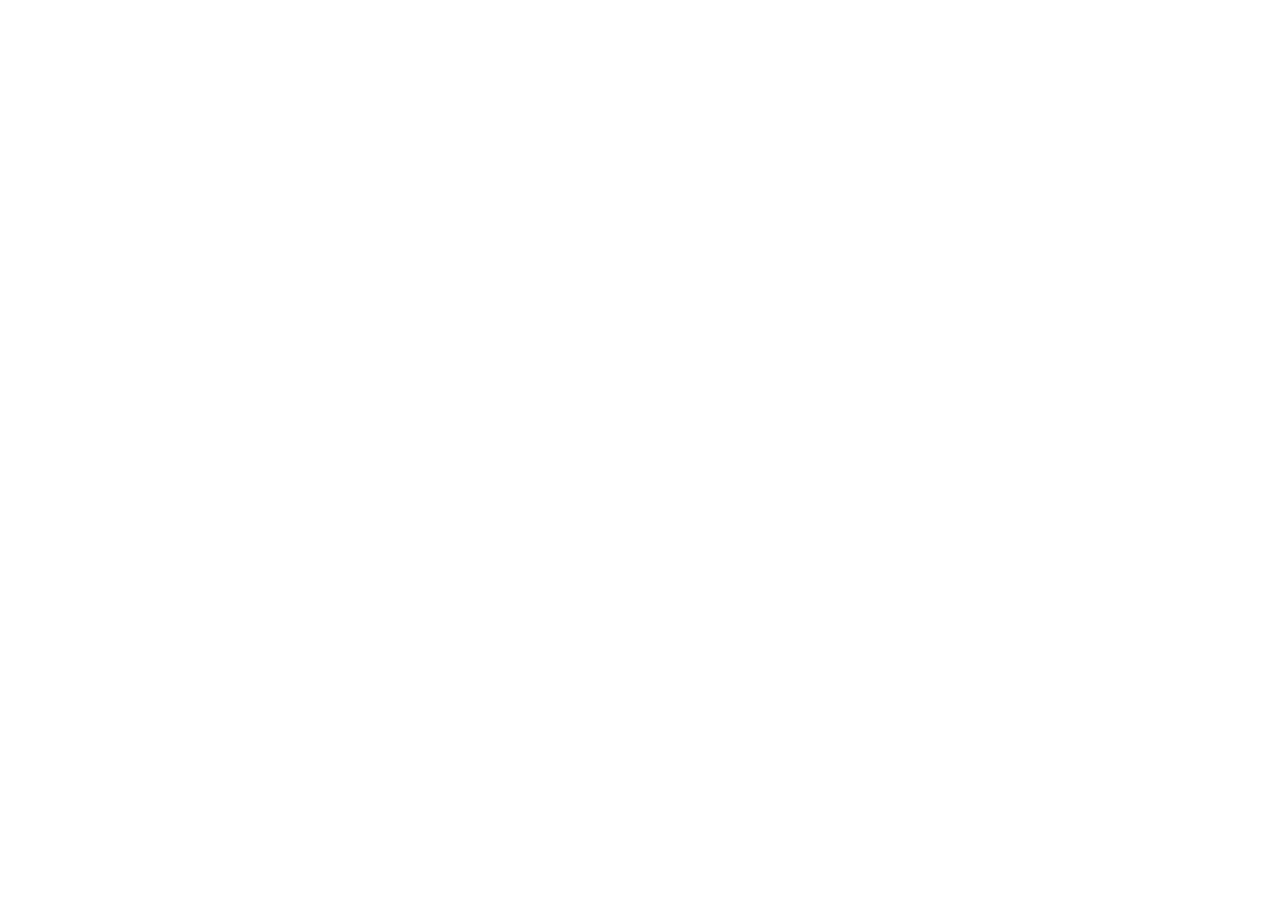
==== payment.html @ 02d1c720 "Add files via upload" ====
<html>

<head>
  <title>COVIDENCE PAYMENT GATEWAY </title>
  <link rel="stylesheet" href="payment.css">
  <link rel="preconnect" href="https://fonts.gstatic.com">
  <link href="https://fonts.googleapis.com/css2?family=Fredoka+One&display=swap" rel="stylesheet">
</head>

<body>
  <div class="container"> </div>
  <div class="razorpay-embed-btn" data-url="https://pages.razorpay.com/pl_HJoKKm3Nnj5YRI/view"
    data-text="Contribute for a Noble Cause" data-color="#0008FA" data-size="large">
    <script>
      (function () {
        var d = document; var x = !d.getElementById('razorpay-embed-btn-js')
        if (x) {
          var s = d.createElement('script'); s.defer = !0; s.id = 'razorpay-embed-btn-js';
          s.src = 'https://cdn.razorpay.com/static/embed_btn/bundle.js'; d.body.appendChild(s);
        } else {
          var rzp = window['__rzp__'];
          rzp && rzp.init && rzp.init()
        }
      })();
    </script>
  </div>


  </div>

</body>

</html>
---- payment.css ----
body{
    background: linear-gradient(rgba(0, 0, 0, 0), rgba(0, 0, 0, 0)), url("images/payment.jpeg");
    height: 20vh;
    -webkit-background-size: auto;
    background-size: cover;
    background-position: center center;
    position: relative;
    display: inline-flex;
    justify-content: center;
    align-items: center;
}


.razorpay-embed-btn{
    position: absolute;
    margin-top: 750px;
    margin-left: 600px;
    
}
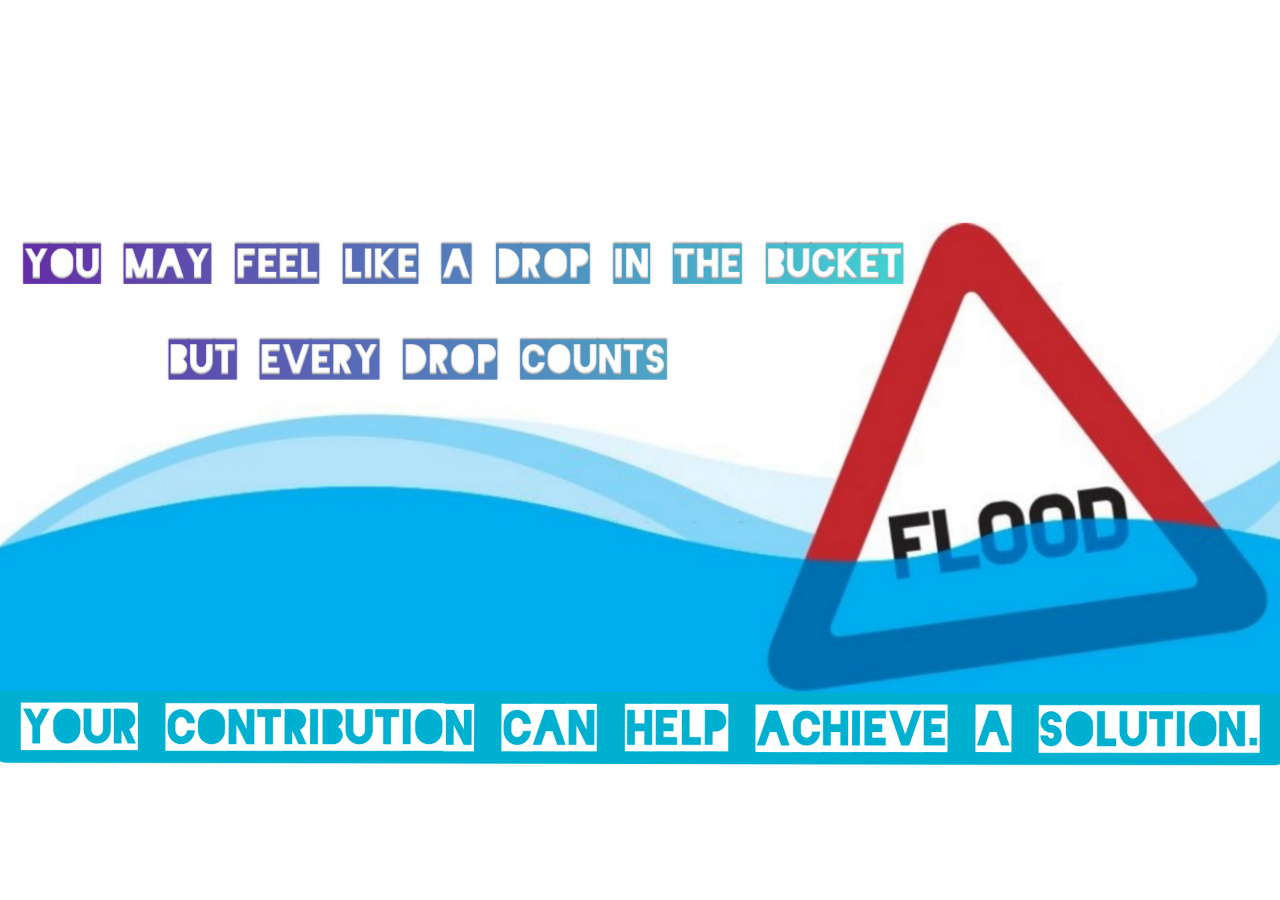
==== commit ceb7bf23: "Add files via upload" ====
--- a/payment.html
+++ b/payment.html
@@ -1,7 +1,7 @@
 <html>
 
 <head>
-  <title>COVIDENCE PAYMENT GATEWAY </title>
+  <title>FLOOD RELIEF PAYMENT GATEWAY</title>
   <link rel="stylesheet" href="payment.css">
   <link rel="preconnect" href="https://fonts.gstatic.com">
   <link href="https://fonts.googleapis.com/css2?family=Fredoka+One&display=swap" rel="stylesheet">
